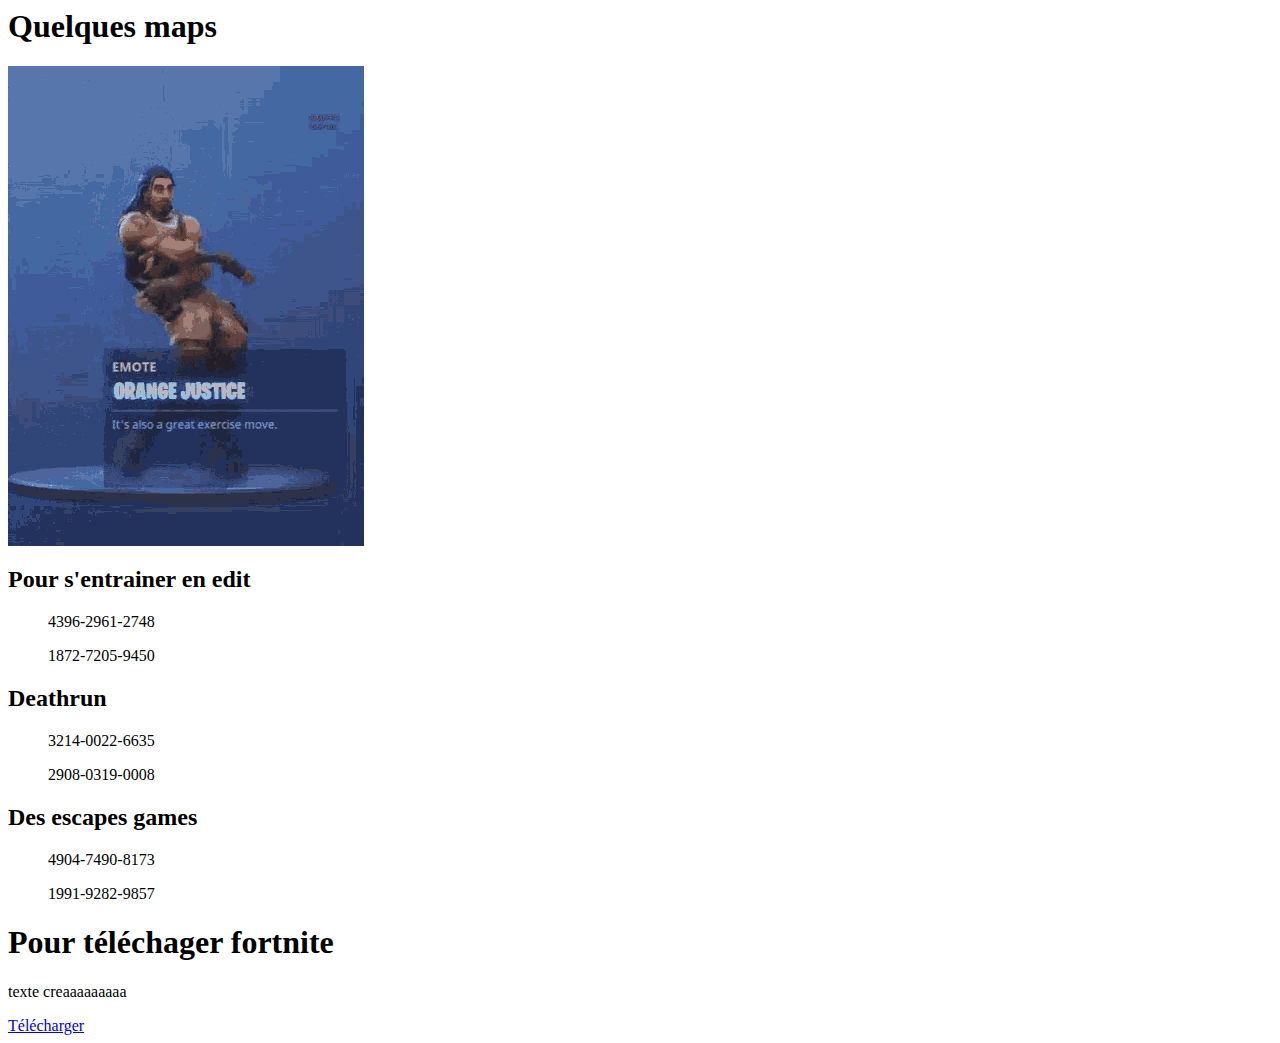
==== index.html @ cb3c8422 "Add files via upload" ====
<DOCTOTYPE html></DOCTOTYPE>
<html>
    <head>
        <meta charset="utf-8"/>
        <link rel="stylesheet" href="style.css" />
        <title>creativmode  </title>
    </head>
    <body>
        <h1>Quelques maps</h1>
        <img src="gif1.gif" alt="orange juice" />
        <h2>Pour s'entrainer en edit</h2>
        <ul>4396-2961-2748</ul>
        <ul>1872-7205-9450</ul>
        <h2>Deathrun</h2>
        <ul>3214-0022-6635</ul>
        <ul>2908-0319-0008</ul>
        <h2>Des escapes games</h2>
        <ul>4904-7490-8173</ul>
        <ul>1991-9282-9857</ul>
        <h1>Pour téléchager fortnite</h1>
        <p>texte creaaaaaaaaa</p>
        <a href="https://www.epicgames.com/fortnite/fr/download?sessionInvalidated=true" title="Que du plaisir!" target="_blank">Télécharger</a>
    </body>
</html>
---- style.css ----
@font-face {
    font-family: 'black_jackregular';
    src: url('blackjack-webfont.eot');
    src: url('blackjack-webfont.eot?#iefix') format('embedded-opentype'),
         url('blackjack-webfont.woff2') format('woff2'),
         url('blackjack-webfont.woff') format('woff'),
         url('blackjack-webfont.ttf') format('truetype'),
         url('blackjack-webfont.svg#black_jackregular') format('svg');
    font-weight: normal;
    font-style: normal;

}
}
ul
{
    color: darkgrey;
}
h1
{font-family: fantasy
}
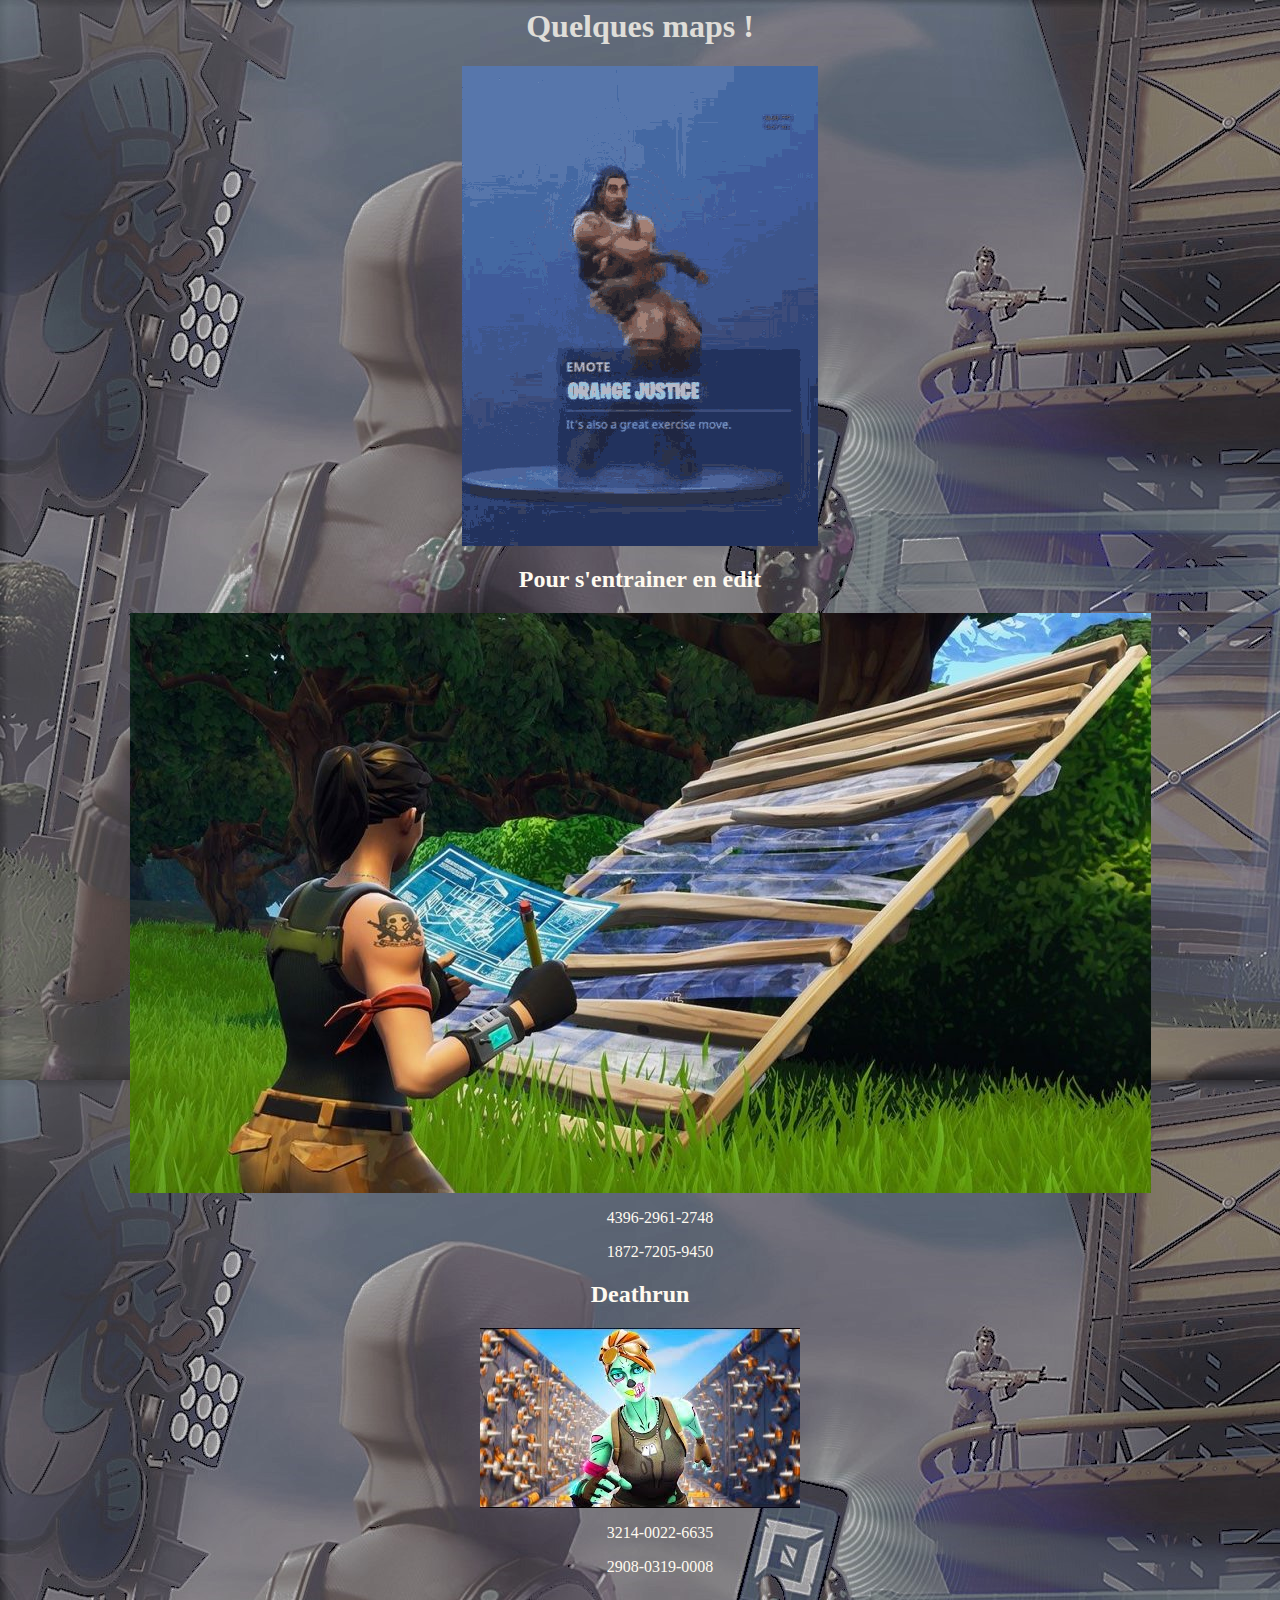
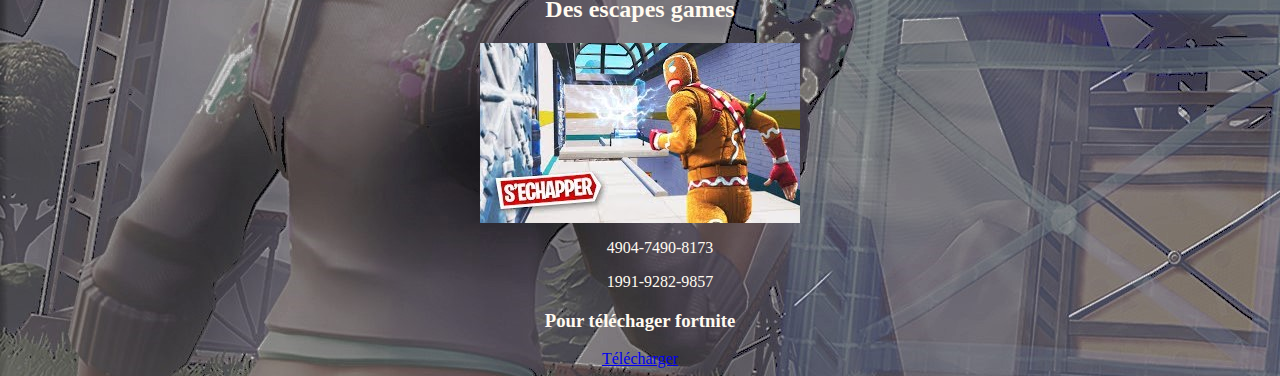
==== commit 63e93cf9: "Add files via upload" ====
--- a/index.html
+++ b/index.html
@@ -6,19 +6,24 @@
         <title>creativmode  </title>
     </head>
     <body>
-        <h1>Quelques maps</h1>
+        <h1>Quelques maps !</h1>
         <img src="gif1.gif" alt="orange juice" />
         <h2>Pour s'entrainer en edit</h2>
+        <img src="edit.jpg" alt= "edit" />
         <ul>4396-2961-2748</ul>
         <ul>1872-7205-9450</ul>
+               
+
         <h2>Deathrun</h2>
+        <img src="deathrun.jpg" alt= "deathrun" />
         <ul>3214-0022-6635</ul>
         <ul>2908-0319-0008</ul>
         <h2>Des escapes games</h2>
+        <img src="escapgame.jpg" alt= "escapegame" />
         <ul>4904-7490-8173</ul>
         <ul>1991-9282-9857</ul>
-        <h1>Pour téléchager fortnite</h1>
-        <p>texte creaaaaaaaaa</p>
+        <h3>Pour téléchager fortnite</h3>
+        
         <a href="https://www.epicgames.com/fortnite/fr/download?sessionInvalidated=true" title="Que du plaisir!" target="_blank">Télécharger</a>
     </body>
 </html>--- a/style.css
+++ b/style.css
@@ -13,8 +13,52 @@
 }
 ul
 {
-    color: darkgrey;
+    color: currentColor
 }
 h1
 {font-family: fantasy
-}+}
+h1
+{
+    text-align: center
+}
+img
+{
+    image-resolution: from-image
+}
+img
+{
+    float: top left
+}
+h2
+{
+    text-align: center
+}
+ul
+{
+    text-align: center
+}
+body
+{
+    background-image: url(imagecreatif.jpg)
+}
+h1
+{
+    color: floralwhite
+}
+h1
+{
+    opacity: 0.8
+}
+h3
+{
+    text-align: center
+}
+
+body
+{
+    text-align: center
+}
+body
+{
+    color: floralwhite